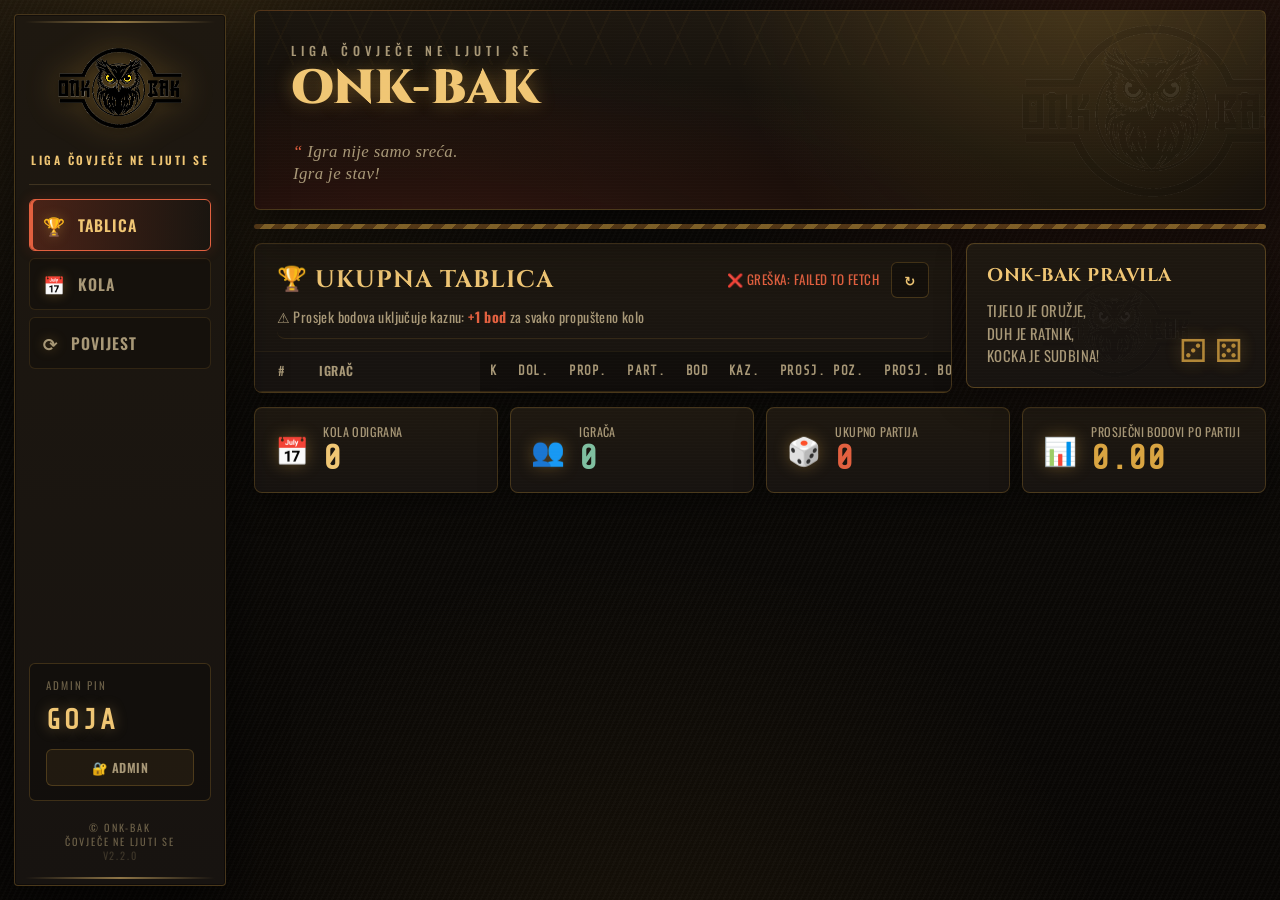
==== app.html @ 93df5e04 "Add files via upload" ====
<!DOCTYPE html>
<html lang="hr" data-theme="dark">
<head>
  <meta charset="UTF-8" />
  <meta name="viewport" content="width=device-width, initial-scale=1.0" />
  <meta http-equiv="Cache-Control" content="no-cache, no-store, must-revalidate" />
  <meta http-equiv="Pragma" content="no-cache" />
  <meta http-equiv="Expires" content="0" />
  <title>ONK-BAK · Liga Čovječe ne ljuti se</title>
  <link rel="stylesheet" href="style.css" />
  <link rel="preconnect" href="https://fonts.googleapis.com">
  <link rel="stylesheet" href="https://fonts.googleapis.com/css2?family=Oswald:wght@300;400;600;700&family=Cinzel:wght@600;700;900&family=Share+Tech+Mono&display=swap" />
</head>
<body>
  <div class="ambient-bg"></div>

  <aside class="casino-sidebar">
    <div class="brand-card">
      <img src="logo.png" alt="ONK-BAK" class="brand-logo" />
      <div class="brand-sub">Liga Čovječe ne ljuti se</div>
    </div>

    <nav class="side-nav main-nav">
      <button class="nav-btn active" data-view="tablica"><span>🏆</span> Tablica</button>
      <button class="nav-btn" data-view="kola"><span>📅</span> Kola</button>
      <button class="nav-btn admin-only" data-view="novo-kolo" style="display:none;"><span>➕</span> Novo kolo</button>
      <button class="nav-btn admin-only" data-view="igraci" style="display:none;"><span>👥</span> Igrači</button>
      <button class="nav-btn" data-view="povijest"><span>⟳</span> Povijest</button>
      <button class="nav-btn admin-only" data-view="postavke" style="display:none;"><span>⚙</span> Postavke</button>
    </nav>

    <div class="pin-card">
      <div>ADMIN PIN</div>
      <strong>GOJA</strong>
      <button class="admin-lock" id="adminBtn">🔒</button>
    </div>

    <div class="sidebar-footer">© ONK-BAK<br>ČOVJEČE NE LJUTI SE<br><span id="appVersion" style="opacity:.45;font-size:.65rem;"></span></div>
  </aside>

  <main class="app-shell">
    <section class="hero-banner">
      <div class="hero-shade"></div>
      <div class="hero-title">
        <span>Liga Čovječe ne ljuti se</span>
        <strong>ONK-BAK</strong>
      </div>
      <div class="hero-quote">Igra nije samo sreća.<br>Igra je stav!</div>
    </section>
    <div class="rope-divider"></div>

    <section class="view active" id="view-tablica">
      <div class="dashboard-grid">
        <div class="leader-panel">
          <div class="view-header">
            <h2>🏆 UKUPNA TABLICA</h2>
            <div class="sync-bar">
              <span id="syncStatus">⏳ Učitavanje...</span>
              <button class="btn btn-sm btn-ghost" id="refreshBtn">↻</button>
            </div>
            <div class="league-name-wrap"><span id="leagueName" class="league-name-display"></span></div>
          </div>
          <div class="penalty-info card">
            <span>⚠ Prosjek bodova uključuje kaznu: <strong>+1 bod</strong> za svako propušteno kolo</span>
          </div>
          <div class="table-wrap">
            <div class="scroll-container">
              <table class="liga-table" id="ligaTable">
                <thead>
                  <tr>
                    <th class="col-rank sticky-col">#</th>
                    <th class="col-name sticky-col2">Igrač</th>
                    <th class="col-num" title="Ukupno kola">K</th>
                    <th class="col-num" title="Dolasci">Dol.</th>
                    <th class="col-num" title="Propuštena">Prop.</th>
                    <th class="col-num" title="Partije">Part.</th>
                    <th class="col-num" title="Bodovi">Bod</th>
                    <th class="col-num" title="Kazna">Kaz.</th>
                    <th class="col-rez" title="Prosjek po poziciji: (K1+K2+...)/Dolasci, uključuje kaznu +1 po propuštenom kolu">PROSJ. POZ.</th>
                    <th class="col-rez" title="Prosjek bodova (uključuje kaznu)">PROSJ. BOD</th>
                    <th class="col-num">🥇</th>
                    <th class="col-num">🥈</th>
                    <th class="col-num">🥉</th>
                    <th class="col-num">💩</th>
                    <th class="col-num">🪰</th>
                    <th class="col-history history-header" id="historyHeaderRow"></th>
                  </tr>
                </thead>
                <tbody id="ligaTableBody"></tbody>
              </table>
            </div>
          </div>
          <div class="empty-state" id="tablicaEmpty" style="display:none;">
            <div class="pacman-big">🎲 ✦ 🎲</div>
            <p>Nema podataka. Dodaj igrače i unesi prvo kolo!</p>
            <button class="btn btn-primary" onclick="showView('igraci')">👥 Dodaj igrače</button>
          </div>
        </div>

        <aside class="right-rail">
          <div id="drekStreakWrap" style="display:none;"></div>
          <div class="rules-card">
            <h3>ONK-BAK PRAVILA</h3>
            <p>Tijelo je oružje,<br>duh je ratnik,<br>kocka je sudbina!</p>
            <div class="dice-glow">⚂ ⚄</div>
          </div>
        </aside>
      </div>

      <div class="stats-row">
        <div class="stat-card"><span>📅</span><small>Kola odigrana</small><strong id="statRounds">0</strong></div>
        <div class="stat-card"><span>👥</span><small>Igrača</small><strong id="statPlayers">0</strong></div>
        <div class="stat-card"><span>🎲</span><small>Ukupno partija</small><strong id="statGames">0</strong></div>
        <div class="stat-card"><span>📊</span><small>Prosječni bodovi po partiji</small><strong id="statAvg">0.00</strong></div>
      </div>
    </section>

    <section class="view" id="view-kola">
      <div class="view-header"><h2>📅 TABLICA PO KOLIMA</h2></div>
      <div id="kolaTablesWrap"></div>
      <div class="empty-state" id="kolaEmpty" style="display:none;"><div class="pacman-big">🎲 ✦ 🎲</div><p>Nema odigranih kola.</p></div>
    </section>

    <section class="view" id="view-novo-kolo">
      <div class="view-header"><h2 id="novoKoloTitle">➕ NOVO KOLO</h2></div>
      <div class="round-form-wrap" id="roundFormWrap">
        <div class="round-meta">
          <div class="form-group"><label>Datum kola</label><input type="date" id="newRoundDate" class="form-input" /></div>
          <div class="form-group"><label>Naziv kola</label><input type="text" id="newRoundName" class="form-input" placeholder="npr. Kolo 5" /></div>
        </div>
        <div id="partijeForms"></div>
        <div class="form-actions"><button class="btn btn-primary" id="saveRoundBtn">💾 Spremi kolo</button><button class="btn btn-ghost" onclick="cancelRoundEdit()">Odustani</button></div>
      </div>
      <div class="empty-state" id="noPlayersMsg" style="display:none;"><div class="pacman-big">🎲 ✦ 🎲</div><p>Nema dovoljno igrača. Treba minimalno 4.</p><button class="btn btn-primary" onclick="showView('igraci')">👥 Dodaj igrače</button></div>
    </section>

    <section class="view" id="view-povijest">
      <div class="view-header"><h2>⟳ POVIJEST KOLA</h2></div>
      <div id="povijestList"></div>
      <div class="empty-state" id="povijestEmpty" style="display:none;"><div class="pacman-big">🎲 ✦ 🎲</div><p>Nema odigranih kola.</p></div>
    </section>

    <section class="view" id="view-igraci">
      <div class="view-header"><h2>👥 IGRAČI</h2></div>
      <div class="players-layout">
        <div class="add-player-card card"><h3>➕ Dodaj igrača</h3><div class="form-group"><label>Ime igrača</label><input type="text" id="newPlayerName" class="form-input" placeholder="npr. Luka" maxlength="40" /></div><button class="btn btn-primary" id="addPlayerBtn">➕ Dodaj</button><p class="hint">Minimalno 4 igrača. Par/trio se bira pri unosu kola.</p></div>
        <div class="players-list-card card"><h3>👥 Igrači u ligi</h3><div id="playersList"></div></div>
      </div>
    </section>

    <section class="view" id="view-postavke">
      <div class="view-header"><h2>⚙ POSTAVKE</h2></div>
      <div class="settings-grid">
        <div class="card"><h3>🏆 Naziv lige</h3><div class="form-group"><input type="text" id="leagueNameInput" class="form-input" placeholder="Naziv vaše lige..." /></div><button class="btn btn-primary" id="saveLeagueNameBtn">Spremi naziv</button></div>
        <div class="card"><h3>💾 Export / Import</h3><div class="btn-group"><button class="btn btn-secondary" id="exportBtn">📤 Export JSON</button><label class="btn btn-secondary" style="cursor:pointer;">📥 Import JSON<input type="file" id="importFile" accept=".json" style="display:none;" /></label></div></div>
        <div class="card danger-card"><h3>⚠ Reset lige</h3><p>Briše SVE podatke. Nepovratno!</p><button class="btn btn-danger" id="resetBtn">🗑 Reset lige</button></div>
      </div>
    </section>
  </main>

  <div class="modal-overlay" id="playerModal"><div class="modal-box"><button class="modal-close" id="modalClose">✕</button><div id="playerModalContent"></div></div></div>
  <div class="modal-overlay" id="adminModal"><div class="modal-box admin-modal-box"><button class="modal-close" id="adminModalClose">✕</button><div class="modal-icon">🔐</div><h3>ADMIN PRIJAVA</h3><input type="password" id="adminPinInput" class="form-input" placeholder="Unesite PIN..." maxlength="20" /><button class="btn btn-primary" id="adminPinSubmit">Prijava</button><p id="adminPinError" style="display:none;">⚠ Pogrešan PIN!</p></div></div>
  <div class="toast" id="toast"></div>
  <script src="app.js?v=casino-v2-2-0"></script>
</body>
</html>
---- style.css ----
/* ===================================================================
   ONK-BAK — LIGA ČOVJEČE NE LJUTI SE
   Noćna hramska arena. Ugravirana sova kao čuvar/sudac lige.
   Paleta: garavo kamenje, safran zlato, žar (ember), kost.
   =================================================================== */

:root{
  /* --- osnovna paleta (imena po sadržaju) --- */
  --obsidian:#0b0906;         /* pozadina */
  --stone:#171310;            /* paneli */
  --stone-2:#1e1810;          /* paneli, svjetliji sloj */
  --stone-3:#221b12;
  --saffron:#d9a441;          /* primarno zlato */
  --saffron-2:#f0c674;        /* svijetlo zlato / naglasci */
  --saffron-3:#8a5a22;        /* tamni bronca rub */
  --ember:#c1432a;            /* žar crvena — opasnost/gubitak/aktivno */
  --ember-2:#e2603f;          /* svijetli žar */
  --jade:#5c9c7c;             /* prigušeno zelena — pozitivno/sinkronizacija */
  --jade-2:#7fbfa0;
  --bone:#efe6d3;             /* glavni tekst */
  --bone-dim:#a89877;         /* sekundarni tekst */
  --bone-faint:#6b5f47;       /* prigušeni tekst */

  /* --- alias sustav (zadržani nazivi radi kompatibilnosti) --- */
  --gold:var(--saffron); --gold2:var(--saffron-2); --gold3:var(--saffron-3);
  --purple:var(--ember); --purple2:var(--ember-2);
  --red:var(--ember-2); --green:var(--jade); --blue:var(--jade-2);
  --bg:var(--obsidian); --panel:rgba(23,19,16,.86); --panel2:rgba(30,24,16,.72);
  --line:rgba(217,164,65,.24); --line2:rgba(193,67,42,.4);
  --text:var(--bone); --muted:var(--bone-dim); --dim:var(--bone-faint);
  --font-display:'Oswald',system-ui,sans-serif;
  --font-title:'Cinzel',serif;
  --font-mono:'Share Tech Mono',monospace;
  --manga-font:var(--font-display); --mono-font:var(--font-mono); --body-font:system-ui,sans-serif;
  --ghost-red:var(--ember-2); --neon-blue:var(--jade-2); --fire-red:var(--ember-2); --casino-green:var(--jade);
  --pac-yellow:var(--saffron-2); --color-green:var(--jade);
  --border:var(--line); --border-bright:var(--gold);
  --text-primary:var(--text); --text-secondary:var(--muted); --text-dim:var(--dim);
  --rank-1:#f0c674; --rank-2:#cdc4ac; --rank-3:#c1743a;

  --radius:14px; --radius-sm:10px;
  --shadow:0 20px 54px rgba(0,0,0,.6);
  --glow-gold:0 0 22px rgba(217,164,65,.35);
  --glow-purple:0 0 20px rgba(193,67,42,.4);
  --transition:.18s ease;
}

*{box-sizing:border-box;margin:0;padding:0}
html{scroll-behavior:smooth}
body{
  min-height:100vh;background:var(--bg);color:var(--text);
  font-family:var(--font-display);letter-spacing:.4px;overflow-x:hidden;line-height:1.35;
}

/* ---------- ambijent: rezan kamen umjesto foto pozadine ---------- */
.ambient-bg{
  position:fixed;inset:0;z-index:-3;background:var(--obsidian);
}
.ambient-bg:after{
  content:"";position:absolute;inset:0;
  background:
    radial-gradient(circle at 14% -6%, rgba(217,164,65,.16), transparent 32%),
    radial-gradient(circle at 88% 8%, rgba(193,67,42,.13), transparent 30%),
    radial-gradient(circle at 50% 115%, rgba(217,164,65,.08), transparent 40%),
    repeating-linear-gradient(115deg, rgba(255,255,255,.014) 0 2px, transparent 2px 5px),
    linear-gradient(180deg,#0d0a07 0%,#0b0906 45%,#080604 100%);
}
body:before{
  content:"";position:fixed;inset:0;pointer-events:none;z-index:10;
  background:linear-gradient(rgba(255,255,255,.02) 1px,transparent 1px);
  background-size:100% 3px;mix-blend-mode:screen;opacity:.3;
}

/* ---------- sidebar: hramski stup ---------- */
.casino-sidebar{
  position:fixed;left:14px;top:14px;bottom:14px;width:212px;z-index:20;
  display:flex;flex-direction:column;gap:14px;padding:16px 14px;
  border:1px solid var(--line);border-radius:4px;
  background:linear-gradient(180deg,var(--stone-2),var(--stone));
  box-shadow:var(--shadow), inset 0 0 0 1px rgba(0,0,0,.4);
}
.casino-sidebar:before,.casino-sidebar:after{
  content:"";position:absolute;left:10px;right:10px;height:2px;
  background:linear-gradient(90deg,transparent,var(--saffron-2),transparent);
  opacity:.55;
}
.casino-sidebar:before{top:6px}
.casino-sidebar:after{bottom:6px}

.brand-card{text-align:center;padding:6px 0 16px;border-bottom:1px solid rgba(240,198,116,.16);position:relative}
.brand-logo{
  width:130px;max-width:100%;
  filter:drop-shadow(0 0 16px rgba(217,164,65,.45)) drop-shadow(0 2px 3px rgba(0,0,0,.6));
  animation:owl-watch 5s ease-in-out infinite;
}
@keyframes owl-watch{
  0%,100%{filter:drop-shadow(0 0 16px rgba(217,164,65,.45)) drop-shadow(0 2px 3px rgba(0,0,0,.6))}
  50%{filter:drop-shadow(0 0 24px rgba(240,198,116,.7)) drop-shadow(0 2px 3px rgba(0,0,0,.6))}
}
.brand-sub{margin-top:9px;color:var(--saffron-2);font-size:.72rem;letter-spacing:2.5px;text-transform:uppercase;font-weight:600}

.side-nav{display:flex;flex-direction:column;gap:7px;flex:1}
.nav-btn{
  width:100%;display:flex;align-items:center;gap:12px;padding:12px 13px;
  background:rgba(0,0,0,.22);border:1px solid rgba(217,164,65,.14);border-radius:6px;
  color:var(--bone-dim);font-family:var(--font-display);font-size:.98rem;font-weight:600;
  text-transform:uppercase;letter-spacing:1px;cursor:pointer;transition:var(--transition);text-align:left;
}
.nav-btn span{font-size:1.1rem;filter:drop-shadow(0 0 6px rgba(217,164,65,.35))}
.nav-btn:hover{border-color:var(--saffron);color:var(--saffron-2);transform:translateX(2px)}
.nav-btn.active{
  background:linear-gradient(90deg,rgba(193,67,42,.28),rgba(23,19,16,.4));
  border-color:var(--ember-2);color:var(--saffron-2);
  box-shadow:inset 3px 0 0 var(--ember-2), 0 0 14px rgba(193,67,42,.2);
}

.pin-card{
  border:1px solid rgba(217,164,65,.22);border-radius:6px;
  background:rgba(0,0,0,.25);padding:14px 16px;color:var(--saffron-2);
  display:flex;flex-direction:column;gap:10px;
}
.pin-card div{font-size:.68rem;text-transform:uppercase;letter-spacing:2px;color:var(--bone-faint)}
.pin-card strong{
  display:block;font-family:var(--font-mono);font-size:1.7rem;letter-spacing:3px;
  color:var(--saffron-2);text-shadow:0 0 14px rgba(240,198,116,.35);
}
.admin-lock{
  width:100%;background:rgba(217,164,65,.08);border:1px solid rgba(217,164,65,.22);border-radius:6px;
  color:var(--bone-dim);font-family:var(--font-display);font-size:.78rem;font-weight:600;
  letter-spacing:.5px;text-transform:uppercase;padding:8px 10px;cursor:pointer;transition:var(--transition);
}
.admin-lock:hover{color:var(--saffron-2);border-color:var(--saffron)}
.sidebar-footer{text-align:center;color:var(--bone-faint);font-size:.64rem;text-transform:uppercase;letter-spacing:1.8px;padding:6px}

/* ---------- glavni prostor ---------- */
.app-shell{margin-left:240px;padding:10px 14px 26px;max-width:1600px}

/* ---------- hero: hramska kapija, čisto CSS, bez fotografija ---------- */
.hero-banner{
  position:relative;height:200px;border:1px solid var(--line);border-radius:6px;overflow:hidden;
  background:
    radial-gradient(circle at 82% -20%, rgba(217,164,65,.22), transparent 42%),
    radial-gradient(ellipse at 15% 120%, rgba(193,67,42,.22), transparent 55%),
    linear-gradient(180deg, var(--stone-2), #0e0b08 85%);
  box-shadow:var(--shadow);margin-bottom:14px;
}
.hero-banner:before{
  /* silueta hramskog krova gore */
  content:"";position:absolute;top:-2px;left:0;right:0;height:56px;
  background:
    repeating-linear-gradient(115deg, transparent 0 34px, rgba(217,164,65,.05) 34px 36px),
    repeating-linear-gradient(65deg, transparent 0 34px, rgba(217,164,65,.05) 34px 36px);
  opacity:.7;
}
.hero-banner:after{
  /* utisnuta sova kao vodeni žig */
  content:"";position:absolute;right:-30px;top:50%;transform:translateY(-50%);
  width:280px;height:280px;
  background:url('logo.png') center/contain no-repeat;
  opacity:.07;filter:grayscale(1) brightness(3);
  pointer-events:none;
}
.hero-shade{position:absolute;inset:0;background:linear-gradient(90deg,rgba(0,0,0,.1),transparent 55%)}
.hero-title{position:absolute;left:36px;top:32px;text-align:left;text-transform:uppercase}
.hero-title span{display:block;color:var(--bone-dim);letter-spacing:5px;font-size:.78rem;font-weight:500}
.hero-title strong{
  display:block;font-family:var(--font-title);font-weight:900;font-size:3rem;line-height:1.05;margin-top:4px;
  color:var(--saffron-2);text-shadow:0 0 18px rgba(217,164,65,.4);
}
.hero-quote{
  position:absolute;left:38px;bottom:24px;color:var(--bone-dim);font-size:1.05rem;font-style:italic;
  line-height:1.3;text-align:left;font-family:Georgia,serif;max-width:340px;
}
.hero-quote:before{content:"“ ";color:var(--ember-2)}

/* ---------- rope-braid razdjelnik (potpisni element) ---------- */
.rope-divider{
  height:5px;margin:0 0 14px;border-radius:3px;
  background:repeating-linear-gradient(-45deg,var(--saffron) 0 8px, var(--saffron-3) 8px 16px);
  opacity:.55;
}

.view{display:none}
.view.active{display:block}
.dashboard-grid{display:grid;grid-template-columns:minmax(0,1fr) 300px;gap:14px}

.leader-panel,.right-rail>*,.card,.stat-card,.kolo-card,.partija-card{
  background:linear-gradient(180deg,var(--stone-2),var(--stone));
  border:1px solid var(--line);border-radius:8px;
  box-shadow:0 12px 30px rgba(0,0,0,.4), inset 0 1px 0 rgba(255,255,255,.02);
}
.leader-panel{overflow:hidden}

.view-header{display:flex;align-items:center;gap:14px;flex-wrap:wrap;padding:18px 22px 9px}
.view-header h2{
  font-family:var(--font-title);font-size:1.5rem;font-weight:700;color:var(--saffron-2);
  text-transform:uppercase;letter-spacing:1px;
}
.sync-bar{margin-left:auto;display:flex;align-items:center;gap:12px;color:var(--jade);font-size:.82rem;text-transform:uppercase;letter-spacing:.5px}
.league-name-wrap{display:none}
.penalty-info{
  margin:0 22px 12px!important;padding:0 0 12px!important;background:transparent!important;border:0!important;
  border-bottom:1px solid rgba(217,164,65,.14)!important;box-shadow:none!important;color:var(--bone-dim);font-size:.88rem;
}
.penalty-info strong{color:var(--ember-2)}

.table-wrap{border:0;border-radius:0;overflow:hidden;background:transparent;box-shadow:none}
.scroll-container{overflow-x:auto;-webkit-overflow-scrolling:touch}
.liga-table{width:100%;border-collapse:separate;border-spacing:0;font-size:.92rem;min-width:920px}
.liga-table thead{background:rgba(0,0,0,.3)}
.liga-table th{
  padding:11px 10px;text-align:center;color:var(--bone-dim);font-size:.78rem;text-transform:uppercase;
  border-bottom:1px solid rgba(217,164,65,.16);border-top:1px solid rgba(217,164,65,.08);
  white-space:nowrap;font-weight:600;letter-spacing:.6px;
}
.liga-table th.col-name,.liga-table td.col-name{text-align:left}
.liga-table td{
  padding:10px;text-align:center;border-bottom:1px solid rgba(217,164,65,.09);
  border-right:1px solid rgba(217,164,65,.06);vertical-align:middle;white-space:nowrap;color:var(--bone);
}
.liga-table tbody tr{transition:var(--transition)}
.liga-table tbody tr:nth-child(even){background:rgba(255,255,255,.012)}
.liga-table tbody tr:hover{background:rgba(217,164,65,.08)}
.liga-table tbody tr:last-child{background:linear-gradient(90deg,rgba(193,67,42,.16),rgba(193,67,42,.05))}

.sticky-col{position:sticky;left:0;background:var(--stone);z-index:5}
.sticky-col2{position:sticky;left:54px;background:var(--stone);z-index:5;min-width:170px}
.liga-table tbody tr:hover .sticky-col,.liga-table tbody tr:hover .sticky-col2{background:#1d1710}
.liga-table tbody tr:last-child .sticky-col,.liga-table tbody tr:last-child .sticky-col2{background:#241511}

.col-rank{width:54px;min-width:54px}
.col-name{min-width:170px}
.col-rez{font-family:var(--font-mono);font-weight:700;font-size:1.2rem}
.col-num{font-family:var(--font-mono)}

/* rang medalje — urezani kovani novčić umjesto sjajnog gradijenta */
.rank-badge{
  display:inline-flex;align-items:center;justify-content:center;width:30px;height:30px;border-radius:50%;
  font-family:var(--font-title);font-weight:700;font-size:.92rem;
}
.rank-1{background:radial-gradient(circle at 35% 30%,#ffe8ad,var(--rank-1) 60%,#a97a22 100%);color:#26190a;box-shadow:0 0 10px rgba(240,198,116,.5),inset 0 0 0 1px rgba(0,0,0,.25)}
.rank-2{background:radial-gradient(circle at 35% 30%,#fff,var(--rank-2) 60%,#8d8674 100%);color:#26190a;box-shadow:0 0 8px rgba(205,196,172,.4),inset 0 0 0 1px rgba(0,0,0,.25)}
.rank-3{background:radial-gradient(circle at 35% 30%,#e6a06a,var(--rank-3) 60%,#6f3c17 100%);color:#26190a;box-shadow:0 0 8px rgba(193,116,58,.4),inset 0 0 0 1px rgba(0,0,0,.25)}
.rank-other{background:transparent;color:var(--bone-dim);border:0;box-shadow:none;font-family:var(--font-mono);font-weight:400}

.player-name-cell{display:flex;align-items:center;gap:9px;color:var(--saffron-2);font-weight:600;text-transform:uppercase;letter-spacing:.3px}
.player-name-cell:before{
  content:"";width:8px;height:8px;border-radius:50%;flex:none;
  background:var(--saffron);box-shadow:0 0 8px rgba(217,164,65,.7);
}

.rez-good,.rez-mid{color:var(--saffron-2);text-shadow:none}
.rez-bad{color:var(--ember-2);text-shadow:none}

.hist-cell{min-width:26px;width:26px;font-size:.85rem}
.hist-1{color:var(--rank-1);font-weight:700}
.hist-2{color:var(--rank-2)}
.hist-3{color:var(--rank-3)}
.hist-drek{color:var(--ember-2)}
.hist-empty{color:#4a463c}

/* ---------- desna traka ---------- */
.right-rail{display:flex;flex-direction:column;gap:14px}
.streak-table-wrap{
  overflow:hidden;border:1px solid rgba(193,67,42,.35);border-radius:8px;
  background:var(--stone);box-shadow:0 10px 24px rgba(0,0,0,.35);
}
.streak-header{
  padding:14px 16px;border-bottom:1px solid rgba(193,67,42,.25);display:flex;justify-content:space-between;gap:10px;
  background:linear-gradient(90deg,rgba(193,67,42,.16),transparent);
}
.streak-header span:first-child{
  font-size:1.05rem!important;color:var(--ember-2)!important;font-family:var(--font-title)!important;
  text-transform:uppercase!important;font-weight:700;letter-spacing:.5px;
}
.streak-header span:last-child{display:none}
.right-rail .liga-table{min-width:0;font-size:.85rem}
.right-rail .sticky-col,.right-rail .sticky-col2{position:static;background:transparent;min-width:0}

.rules-card{
  padding:20px;min-height:140px;border-color:rgba(217,164,65,.3)!important;position:relative;overflow:hidden;
}
.rules-card:before{
  content:"";position:absolute;inset:0;
  background:url('logo.png') center 120%/160px no-repeat;opacity:.05;filter:grayscale(1) brightness(3);pointer-events:none;
}
.rules-card h3{
  color:var(--saffron-2);font-family:var(--font-title);font-size:1.15rem;margin-bottom:10px;
  text-transform:uppercase;letter-spacing:.5px;
}
.rules-card p{font-size:.92rem;text-transform:uppercase;line-height:1.55;color:var(--bone-dim);letter-spacing:.4px}
.dice-glow{position:absolute;right:22px;bottom:18px;font-size:2rem;color:var(--saffron);text-shadow:0 0 16px rgba(217,164,65,.5);opacity:.8}

.stats-row{display:grid;grid-template-columns:repeat(4,1fr);gap:12px;margin-top:14px}
.stat-card{padding:16px 20px;display:grid;grid-template-columns:auto 1fr;grid-template-rows:auto auto;gap:2px 14px;align-items:center}
.stat-card span{grid-row:1/3;font-size:1.7rem;filter:drop-shadow(0 0 8px rgba(217,164,65,.35))}
.stat-card small{text-transform:uppercase;color:var(--bone-dim);font-size:.76rem;letter-spacing:.4px}
.stat-card strong{font-family:var(--font-mono);font-size:2.1rem;line-height:1;color:var(--saffron-2)}
.stat-card:nth-child(2) strong{color:var(--jade-2)}
.stat-card:nth-child(3) strong{color:var(--ember-2)}
.stat-card:nth-child(4) strong{color:var(--saffron)}

/* ---------- generičke kartice / forme ---------- */
.card{padding:20px}
.card h3{font-family:var(--font-title);font-size:1.1rem;color:var(--saffron-2);margin-bottom:14px;text-transform:uppercase;letter-spacing:.5px}
.form-group{margin-bottom:14px}
.form-group label{display:block;color:var(--bone-dim);margin-bottom:6px;text-transform:uppercase;font-size:.8rem;letter-spacing:.5px}
.form-input{
  width:100%;background:rgba(0,0,0,.3);border:1px solid rgba(217,164,65,.22);color:var(--text);
  padding:11px 13px;border-radius:6px;font:inherit;
}
.form-input:focus{outline:none;border-color:var(--ember-2);box-shadow:0 0 0 3px rgba(193,67,42,.15)}

.btn{
  display:inline-flex;align-items:center;gap:7px;padding:10px 18px;border-radius:6px;border:0;cursor:pointer;
  text-transform:uppercase;font-weight:700;font-family:var(--font-display);letter-spacing:.7px;text-decoration:none;
  transition:var(--transition);
}
.btn-primary{
  background:linear-gradient(135deg,var(--ember),var(--ember-2));color:#fff2e8;
  box-shadow:0 6px 18px rgba(193,67,42,.35);
}
.btn-primary:hover{transform:translateY(-1px);box-shadow:0 8px 24px rgba(193,67,42,.5)}
.btn-secondary,.btn-ghost{background:rgba(0,0,0,.28);color:var(--saffron-2);border:1px solid rgba(217,164,65,.25)}
.btn-danger{background:linear-gradient(135deg,#7a1f14,#c1432a);color:#fff2e8}
.btn-sm{padding:7px 12px}

.round-form-wrap,.players-layout,.settings-grid{display:grid;gap:16px}
.round-meta{display:grid;grid-template-columns:repeat(2,1fr);gap:16px}
.partija-card{padding:18px;border-left:3px solid var(--ember)}
.partija-header{margin-bottom:12px}
.partija-num{font-family:var(--font-title);font-size:1.05rem;color:var(--saffron-2);font-weight:700}
.partija-grid{display:grid;grid-template-columns:1fr 1fr;gap:10px}
.partija-drek-row{
  grid-column:1/-1;display:grid;grid-template-columns:1fr 1fr;gap:10px;padding:12px;
  background:rgba(193,67,42,.08);border:1px solid rgba(193,67,42,.22);border-radius:6px;
}
.position-block{background:rgba(0,0,0,.22);border:1px solid rgba(217,164,65,.12);border-radius:6px;padding:12px;margin-bottom:10px}
.pos-players select{width:100%;margin-bottom:4px}
.pos-muhe-row{display:flex;align-items:center;gap:8px}

.players-layout{grid-template-columns:340px 1fr}
.player-item{
  display:flex;align-items:center;gap:10px;padding:12px;border:1px solid rgba(217,164,65,.15);
  border-radius:6px;margin-bottom:8px;background:rgba(0,0,0,.16);
}
.player-item-name{flex:1;color:var(--saffron-2);font-weight:600;text-transform:uppercase}
.player-item-stats{color:var(--bone-dim);font-family:var(--font-mono);font-size:.78rem}

.kolo-card{margin-bottom:14px;overflow:hidden}
.kolo-header{
  display:flex;align-items:center;justify-content:space-between;gap:10px;padding:14px 16px;
  border-bottom:1px solid rgba(217,164,65,.16);background:rgba(0,0,0,.2);
}
.kolo-title{font-family:var(--font-title);font-size:1.05rem;color:var(--saffron-2);font-weight:700}
.kolo-date,.hint{color:var(--bone-dim);font-size:.82rem}
.kolo-actions,.btn-group,.form-actions{display:flex;gap:8px;flex-wrap:wrap}
.kolo-body{padding:14px;display:grid;grid-template-columns:repeat(auto-fill,minmax(220px,1fr));gap:12px}
.partija-result{padding:12px;border:1px solid rgba(217,164,65,.14);border-radius:6px;background:rgba(0,0,0,.18)}
.partija-result-title{color:var(--ember-2);font-weight:700;margin-bottom:8px}
.result-row{display:flex;gap:8px;padding:3px 0}
.result-name{flex:1}
.result-muhe{color:var(--bone-dim);font-size:.85rem}
.kolo-tablica-wrap{margin-bottom:18px;border:1px solid var(--line);border-radius:8px;overflow:hidden;background:var(--panel)}
.kolo-tablica-header{padding:14px 16px;border-bottom:1px solid var(--line);display:flex;justify-content:space-between;align-items:center}

/* ---------- modali ---------- */
.modal-overlay{display:none;position:fixed;inset:0;background:rgba(4,3,2,.86);z-index:200;align-items:center;justify-content:center;padding:16px;backdrop-filter:blur(4px)}
.modal-overlay.open{display:flex}
.modal-box{
  position:relative;width:100%;max-width:520px;max-height:90vh;overflow:auto;
  background:linear-gradient(180deg,var(--stone-2),var(--stone));border:1px solid var(--line2);
  border-radius:10px;padding:26px;box-shadow:0 30px 70px rgba(0,0,0,.6);
}
.modal-wide{max-width:760px}
.modal-close{position:absolute;top:12px;right:12px;width:30px;height:30px;border-radius:50%;border:1px solid rgba(255,255,255,.14);background:transparent;color:var(--text);cursor:pointer}
.admin-modal-box{text-align:center;max-width:340px}
.admin-modal-box h3{font-family:var(--font-title);color:var(--saffron-2);font-size:1.3rem;margin-bottom:14px;letter-spacing:.5px}
.admin-modal-box input{text-align:center;font-family:var(--font-mono);font-size:1.15rem;letter-spacing:6px;margin-bottom:12px}
.admin-modal-box .btn{width:100%;justify-content:center}
.admin-modal-box p{color:var(--ember-2);margin-top:10px}
.modal-icon{font-size:2.1rem;margin-bottom:8px}
.player-modal-header{display:flex;gap:12px;align-items:center;padding-bottom:14px;margin-bottom:14px;border-bottom:1px solid var(--line)}
.player-modal-name{font-family:var(--font-title);font-size:1.35rem;color:var(--saffron-2);font-weight:700}
.stat-grid{display:grid;grid-template-columns:repeat(2,1fr);gap:10px}
.stat-item{background:rgba(0,0,0,.22);border:1px solid rgba(217,164,65,.14);border-radius:8px;padding:12px;text-align:center}
.stat-val{display:block;font-family:var(--font-mono);font-size:1.35rem;color:var(--ember-2);font-weight:700}
.stat-label{color:var(--bone-dim);font-size:.76rem}
.rez-big{font-family:var(--font-title);font-size:2.4rem;color:var(--saffron-2);display:block;text-align:center}

.empty-state{text-align:center;padding:48px 20px;color:var(--bone-dim)}
.pacman-big{font-size:1.8rem;color:var(--saffron-2);margin-bottom:10px;opacity:.8}

.toast{
  position:fixed;right:20px;bottom:20px;background:linear-gradient(135deg,var(--ember),var(--ember-2));
  color:#fff2e8;padding:12px 18px;border-radius:8px;font-weight:700;z-index:300;
  transform:translateY(80px);opacity:0;transition:.25s;box-shadow:0 10px 26px rgba(193,67,42,.45);
}
.toast.show{transform:translateY(0);opacity:1}
.toast.error{background:linear-gradient(135deg,#5c1a10,#c1432a)}

::-webkit-scrollbar{width:8px;height:8px}
::-webkit-scrollbar-track{background:#0b0906}
::-webkit-scrollbar-thumb{background:var(--saffron-3);border-radius:6px}
::-webkit-scrollbar-thumb:hover{background:var(--saffron)}

/* ===================== RESPONSIVE ===================== */
@media(max-width:1200px){
  .dashboard-grid{grid-template-columns:1fr}
  .right-rail{grid-template-columns:1fr 1fr;display:grid}
  .hero-quote{display:none}
  .stats-row{grid-template-columns:repeat(2,1fr)}
}
@media(max-width:900px){
  .casino-sidebar{position:relative;left:auto;top:auto;bottom:auto;width:auto;margin:10px 10px 0;flex-direction:column}
  .side-nav{display:grid;grid-template-columns:repeat(2,1fr)}
  .app-shell{margin-left:0;padding:10px}
  .hero-banner{height:170px}
  .hero-title{left:20px;top:22px}
  .hero-title strong{font-size:2.1rem}
  .hero-banner:after{width:180px;height:180px}
  .players-layout,.round-meta,.partija-grid,.partija-drek-row{grid-template-columns:1fr}
  .right-rail{display:flex}
  .stats-row{grid-template-columns:1fr 1fr}
}
@media(max-width:560px){
  .side-nav{grid-template-columns:1fr}
  .hero-banner{height:160px}
  .hero-quote{display:none}
  .hero-title span{font-size:.66rem}
  .hero-title strong{font-size:1.7rem}
  .view-header h2{font-size:1.2rem}
  .stats-row{grid-template-columns:1fr}
  .casino-sidebar{padding:10px}
  .brand-logo{width:104px}
}
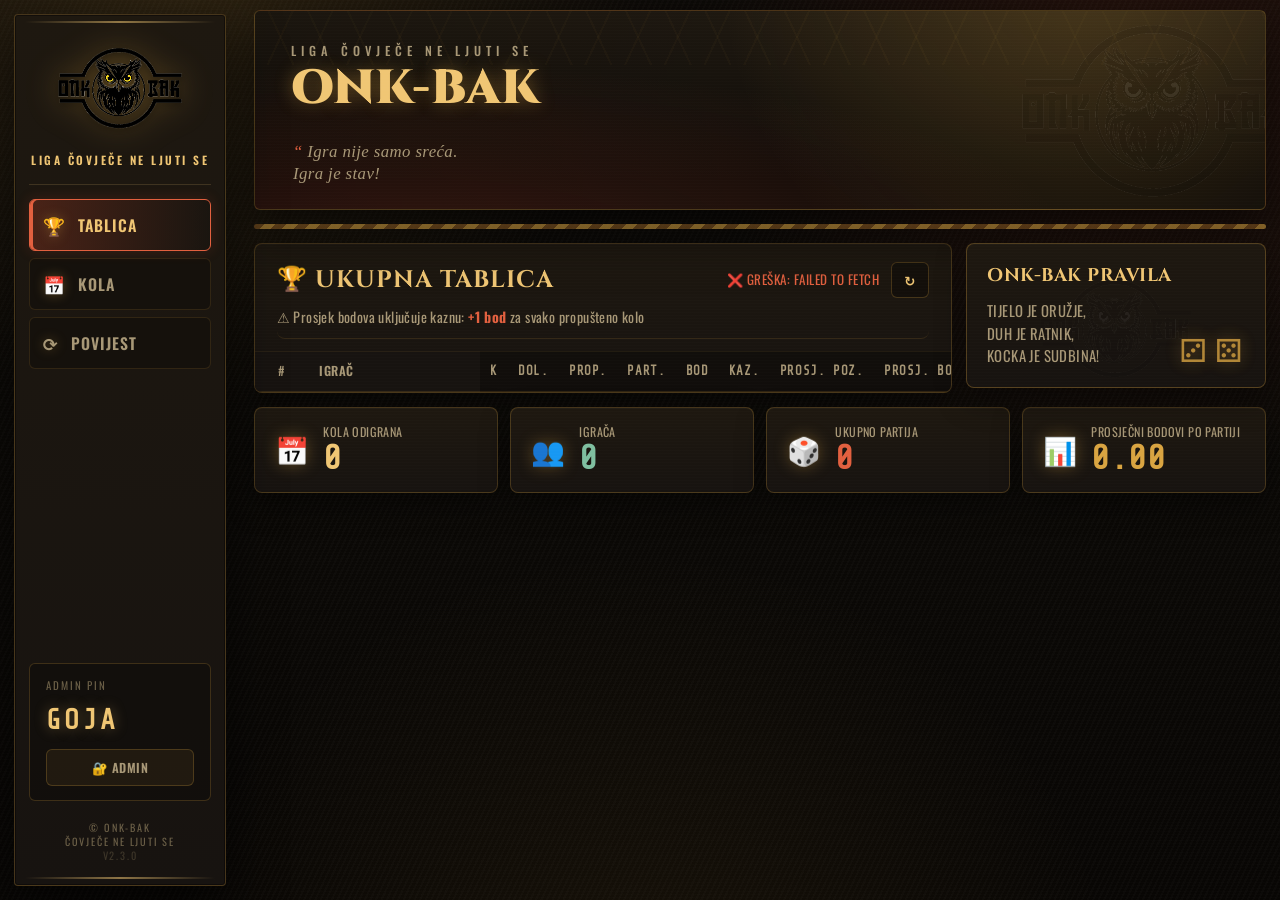
==== commit 78ca4ac1: "Add files via upload" ====
--- a/app.html
+++ b/app.html
@@ -161,6 +161,6 @@
   <div class="modal-overlay" id="playerModal"><div class="modal-box"><button class="modal-close" id="modalClose">✕</button><div id="playerModalContent"></div></div></div>
   <div class="modal-overlay" id="adminModal"><div class="modal-box admin-modal-box"><button class="modal-close" id="adminModalClose">✕</button><div class="modal-icon">🔐</div><h3>ADMIN PRIJAVA</h3><input type="password" id="adminPinInput" class="form-input" placeholder="Unesite PIN..." maxlength="20" /><button class="btn btn-primary" id="adminPinSubmit">Prijava</button><p id="adminPinError" style="display:none;">⚠ Pogrešan PIN!</p></div></div>
   <div class="toast" id="toast"></div>
-  <script src="app.js?v=casino-v2-2-0"></script>
+  <script src="app.js?v=casino-v2-3-0"></script>
 </body>
 </html>
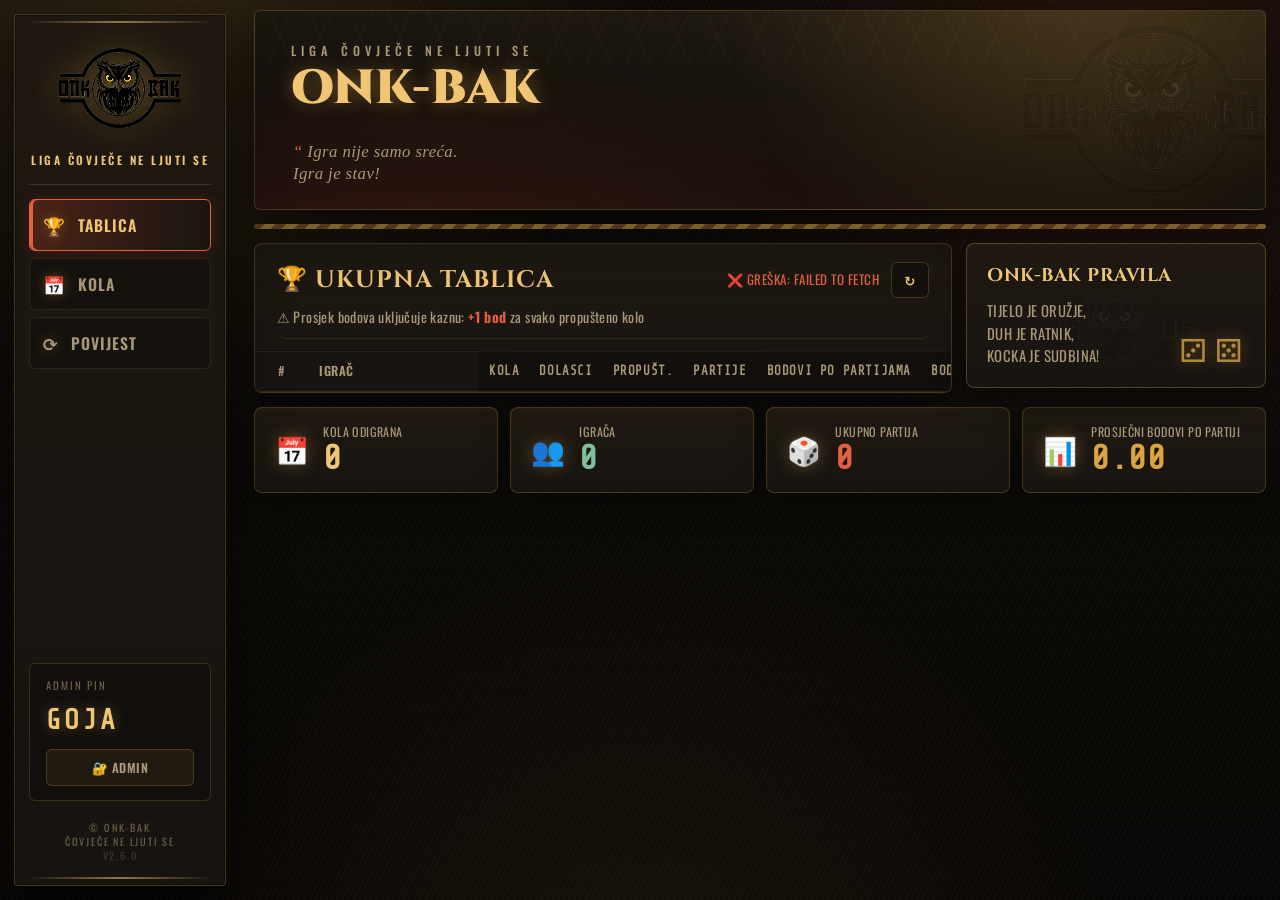
==== commit f1b0024a: "Add files via upload" ====
--- a/app.html
+++ b/app.html
@@ -70,14 +70,15 @@
                   <tr>
                     <th class="col-rank sticky-col">#</th>
                     <th class="col-name sticky-col2">Igrač</th>
-                    <th class="col-num" title="Ukupno kola">K</th>
-                    <th class="col-num" title="Dolasci">Dol.</th>
-                    <th class="col-num" title="Propuštena">Prop.</th>
-                    <th class="col-num" title="Partije">Part.</th>
-                    <th class="col-num" title="Bodovi">Bod</th>
-                    <th class="col-num" title="Kazna">Kaz.</th>
-                    <th class="col-rez" title="Prosjek po poziciji: (K1+K2+...)/Dolasci, uključuje kaznu +1 po propuštenom kolu">PROSJ. POZ.</th>
-                    <th class="col-rez" title="Prosjek bodova (uključuje kaznu)">PROSJ. BOD</th>
+                    <th class="col-num" title="Ukupno odigranih kola u ligi">Kola</th>
+                    <th class="col-num" title="Dolasci: u koliko je kola igrač sudjelovao">Dolasci</th>
+                    <th class="col-num" title="Propuštena kola">Propušt.</th>
+                    <th class="col-num" title="Broj odigranih partija">Partije</th>
+                    <th class="col-num" title="Zbroj bodova po partijama (1/2/3, drek = 4)">Bodovi po partijama</th>
+                    <th class="col-num" title="Zbroj bodova po mjestima u kolima (K1+K2+K3+...) + kazna">Bodovi po mjestima</th>
+                    <th class="col-num" title="Kazna: +1 za svako propušteno kolo">Kazna</th>
+                    <th class="col-rez" title="Prosjek poz. = bodovi po mjestima / dolasci (kazna je već uključena)">Prosjek poz.</th>
+                    <th class="col-rez" title="Prosjek bod. = bodovi po partijama / partije + kazna">Prosjek bod.</th>
                     <th class="col-num">🥇</th>
                     <th class="col-num">🥈</th>
                     <th class="col-num">🥉</th>
@@ -161,6 +162,6 @@
   <div class="modal-overlay" id="playerModal"><div class="modal-box"><button class="modal-close" id="modalClose">✕</button><div id="playerModalContent"></div></div></div>
   <div class="modal-overlay" id="adminModal"><div class="modal-box admin-modal-box"><button class="modal-close" id="adminModalClose">✕</button><div class="modal-icon">🔐</div><h3>ADMIN PRIJAVA</h3><input type="password" id="adminPinInput" class="form-input" placeholder="Unesite PIN..." maxlength="20" /><button class="btn btn-primary" id="adminPinSubmit">Prijava</button><p id="adminPinError" style="display:none;">⚠ Pogrešan PIN!</p></div></div>
   <div class="toast" id="toast"></div>
-  <script src="app.js?v=casino-v2-3-0"></script>
+  <script src="app.js?v=casino-v2-6-0"></script>
 </body>
 </html>
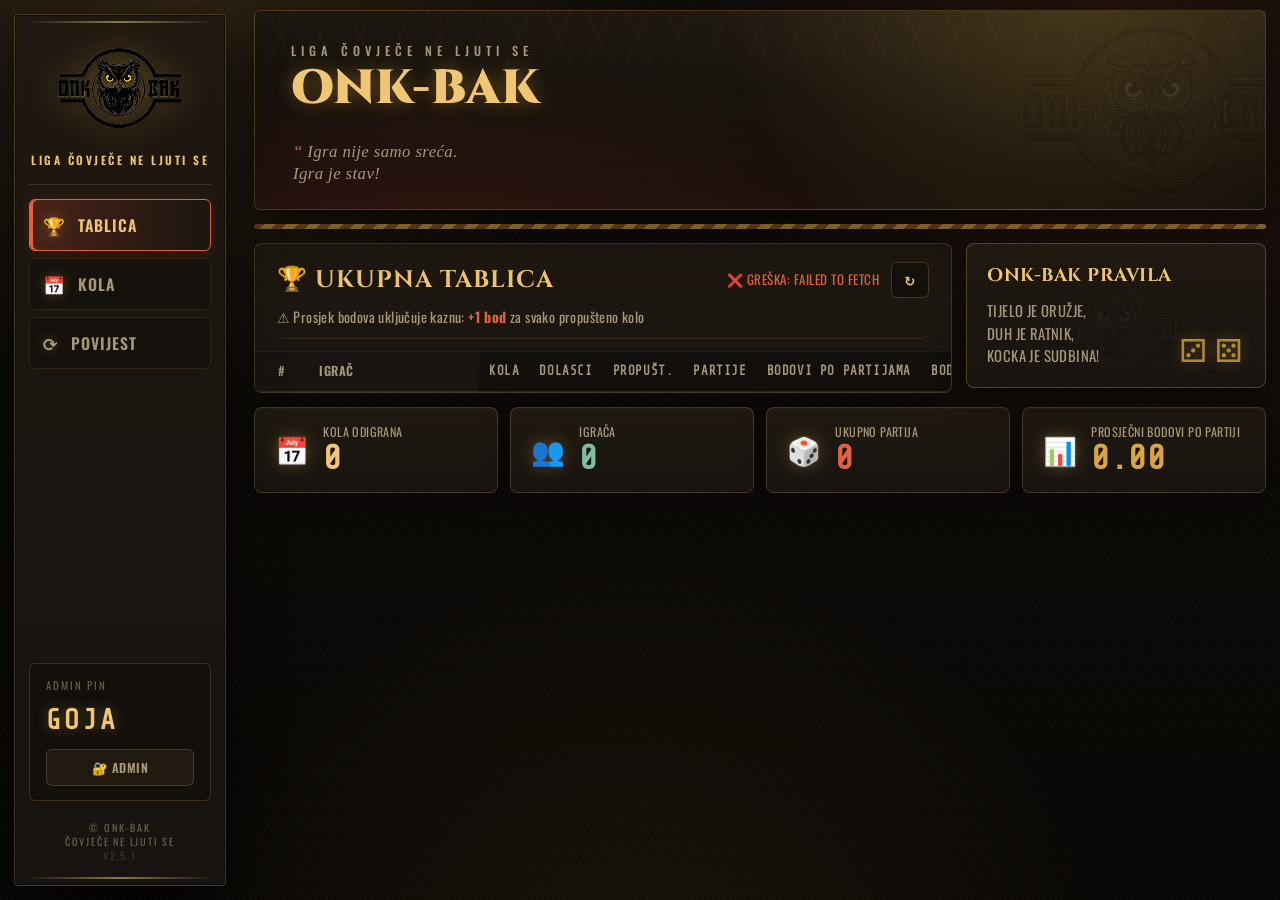
==== commit 7bfd9778: "Add files via upload" ====
--- a/app.html
+++ b/app.html
@@ -75,9 +75,9 @@
                     <th class="col-num" title="Propuštena kola">Propušt.</th>
                     <th class="col-num" title="Broj odigranih partija">Partije</th>
                     <th class="col-num" title="Zbroj bodova po partijama (1/2/3, drek = 4)">Bodovi po partijama</th>
-                    <th class="col-num" title="Zbroj bodova po mjestima u kolima (K1+K2+K3+...) + kazna">Bodovi po mjestima</th>
+                    <th class="col-num" title="Zbroj bodova po mjestima u kolima: K1+K2+K3+...">Bodovi po mjestima</th>
                     <th class="col-num" title="Kazna: +1 za svako propušteno kolo">Kazna</th>
-                    <th class="col-rez" title="Prosjek poz. = bodovi po mjestima / dolasci (kazna je već uključena)">Prosjek poz.</th>
+                    <th class="col-rez" title="Prosjek poz. = (bodovi po mjestima + kazna) / dolasci">Prosjek poz.</th>
                     <th class="col-rez" title="Prosjek bod. = bodovi po partijama / partije + kazna">Prosjek bod.</th>
                     <th class="col-num">🥇</th>
                     <th class="col-num">🥈</th>
@@ -162,6 +162,6 @@
   <div class="modal-overlay" id="playerModal"><div class="modal-box"><button class="modal-close" id="modalClose">✕</button><div id="playerModalContent"></div></div></div>
   <div class="modal-overlay" id="adminModal"><div class="modal-box admin-modal-box"><button class="modal-close" id="adminModalClose">✕</button><div class="modal-icon">🔐</div><h3>ADMIN PRIJAVA</h3><input type="password" id="adminPinInput" class="form-input" placeholder="Unesite PIN..." maxlength="20" /><button class="btn btn-primary" id="adminPinSubmit">Prijava</button><p id="adminPinError" style="display:none;">⚠ Pogrešan PIN!</p></div></div>
   <div class="toast" id="toast"></div>
-  <script src="app.js?v=casino-v2-6-0"></script>
+  <script src="app.js?v=casino-v2-5-1"></script>
 </body>
 </html>
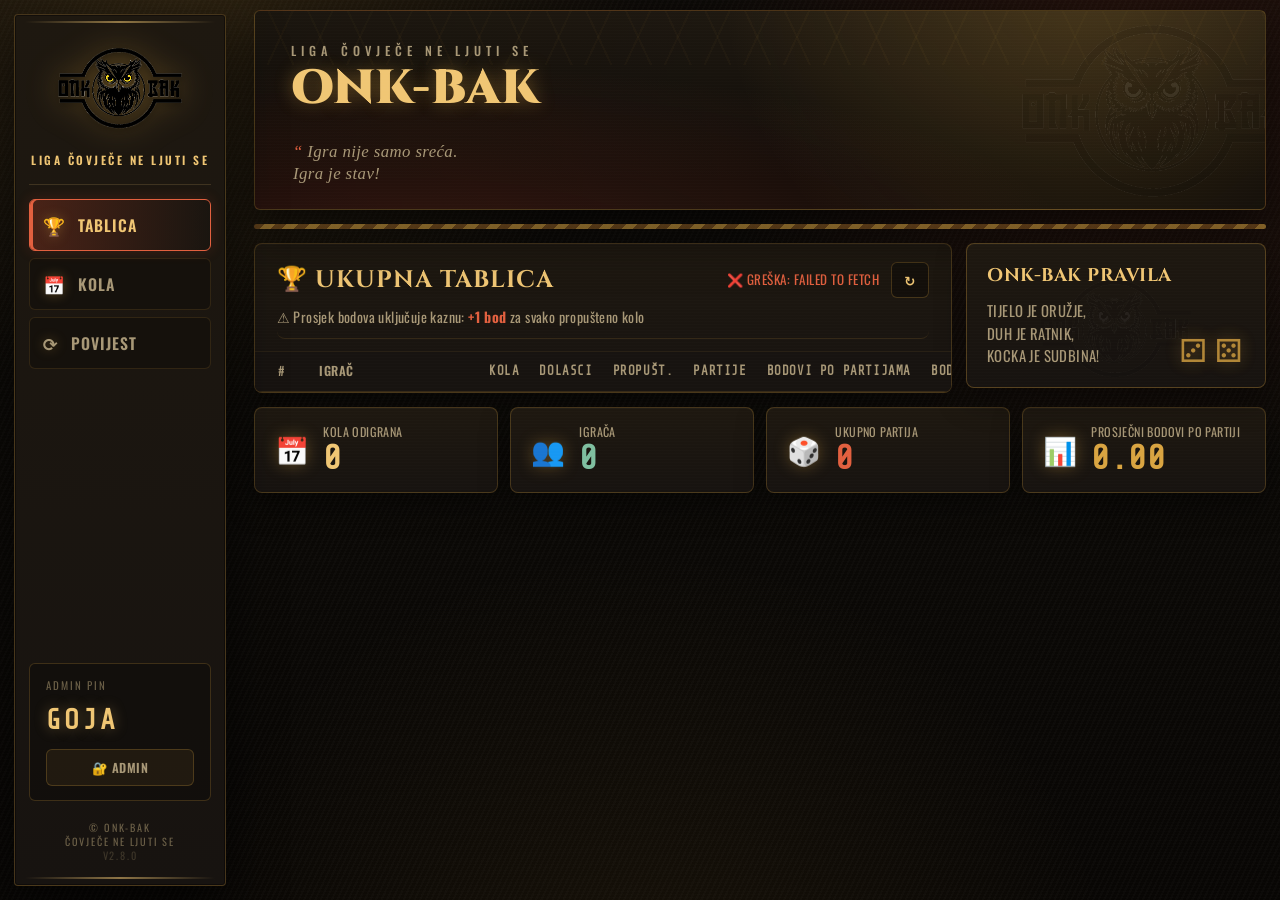
==== commit 3fd0f502: "Add files via upload" ====
--- a/app.html
+++ b/app.html
@@ -7,7 +7,7 @@
   <meta http-equiv="Pragma" content="no-cache" />
   <meta http-equiv="Expires" content="0" />
   <title>ONK-BAK · Liga Čovječe ne ljuti se</title>
-  <link rel="stylesheet" href="style.css" />
+  <link rel="stylesheet" href="style.css?v=2-8-0" />
   <link rel="preconnect" href="https://fonts.googleapis.com">
   <link rel="stylesheet" href="https://fonts.googleapis.com/css2?family=Oswald:wght@300;400;600;700&family=Cinzel:wght@600;700;900&family=Share+Tech+Mono&display=swap" />
 </head>
@@ -75,9 +75,9 @@
                     <th class="col-num" title="Propuštena kola">Propušt.</th>
                     <th class="col-num" title="Broj odigranih partija">Partije</th>
                     <th class="col-num" title="Zbroj bodova po partijama (1/2/3, drek = 4)">Bodovi po partijama</th>
-                    <th class="col-num" title="Zbroj bodova po mjestima u kolima: K1+K2+K3+...">Bodovi po mjestima</th>
+                    <th class="col-num" title="Zbroj bodova po mjestima u kolima (K1+K2+K3+...) + kazna">Bodovi po mjestima</th>
                     <th class="col-num" title="Kazna: +1 za svako propušteno kolo">Kazna</th>
-                    <th class="col-rez" title="Prosjek poz. = (bodovi po mjestima + kazna) / dolasci">Prosjek poz.</th>
+                    <th class="col-rez" title="Prosjek poz. = bodovi po mjestima / dolasci (kazna je već uključena)">Prosjek poz.</th>
                     <th class="col-rez" title="Prosjek bod. = bodovi po partijama / partije + kazna">Prosjek bod.</th>
                     <th class="col-num">🥇</th>
                     <th class="col-num">🥈</th>
@@ -162,6 +162,6 @@
   <div class="modal-overlay" id="playerModal"><div class="modal-box"><button class="modal-close" id="modalClose">✕</button><div id="playerModalContent"></div></div></div>
   <div class="modal-overlay" id="adminModal"><div class="modal-box admin-modal-box"><button class="modal-close" id="adminModalClose">✕</button><div class="modal-icon">🔐</div><h3>ADMIN PRIJAVA</h3><input type="password" id="adminPinInput" class="form-input" placeholder="Unesite PIN..." maxlength="20" /><button class="btn btn-primary" id="adminPinSubmit">Prijava</button><p id="adminPinError" style="display:none;">⚠ Pogrešan PIN!</p></div></div>
   <div class="toast" id="toast"></div>
-  <script src="app.js?v=casino-v2-5-1"></script>
+  <script src="app.js?v=casino-v2-8-0"></script>
 </body>
 </html>
--- a/style.css
+++ b/style.css
@@ -434,3 +434,22 @@
   .casino-sidebar{padding:10px}
   .brand-logo{width:104px}
 }
+
+/* ===== Glavna tablica: vodoravni slider uvijek vidljiv ===== */
+/* Tablica se pomiče unutar vlastitog okvira (lijevo-desno i gore-dolje), pa je slider
+   uvijek na dnu okvira, a zaglavlje ostaje fiksno na vrhu. */
+.leader-panel .scroll-container{
+  overflow:auto;
+  max-height:max(340px, calc(100vh - 300px));
+  scrollbar-gutter:stable;
+}
+.leader-panel .liga-table thead th{
+  position:sticky;top:0;z-index:6;background:var(--stone);
+}
+.leader-panel .liga-table thead th.sticky-col,
+.leader-panel .liga-table thead th.sticky-col2{z-index:8}
+.leader-panel .scroll-container::-webkit-scrollbar{height:14px;width:12px}
+.leader-panel .scroll-container::-webkit-scrollbar-track{background:rgba(0,0,0,.35)}
+.leader-panel .scroll-container::-webkit-scrollbar-thumb{background:rgba(217,164,65,.45);border-radius:8px;border:2px solid rgba(0,0,0,.35)}
+.leader-panel .scroll-container::-webkit-scrollbar-thumb:hover{background:rgba(217,164,65,.7)}
+.leader-panel .scroll-container{scrollbar-color:rgba(217,164,65,.5) rgba(0,0,0,.35)}
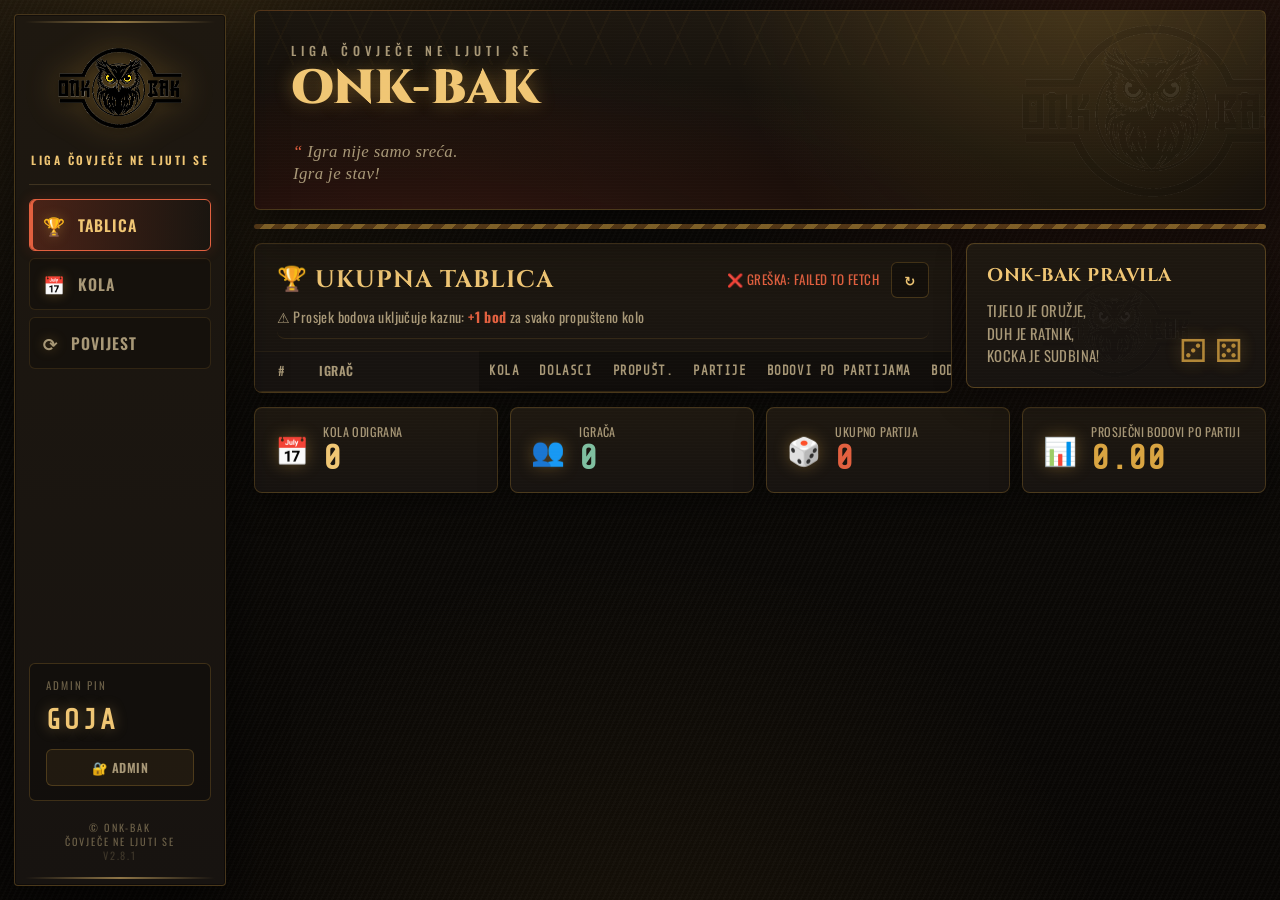
==== commit d1145814: "Add files via upload" ====
--- a/app.html
+++ b/app.html
@@ -7,7 +7,7 @@
   <meta http-equiv="Pragma" content="no-cache" />
   <meta http-equiv="Expires" content="0" />
   <title>ONK-BAK · Liga Čovječe ne ljuti se</title>
-  <link rel="stylesheet" href="style.css?v=2-8-0" />
+  <link rel="stylesheet" href="style.css?v=2-8-1" />
   <link rel="preconnect" href="https://fonts.googleapis.com">
   <link rel="stylesheet" href="https://fonts.googleapis.com/css2?family=Oswald:wght@300;400;600;700&family=Cinzel:wght@600;700;900&family=Share+Tech+Mono&display=swap" />
 </head>
@@ -162,6 +162,6 @@
   <div class="modal-overlay" id="playerModal"><div class="modal-box"><button class="modal-close" id="modalClose">✕</button><div id="playerModalContent"></div></div></div>
   <div class="modal-overlay" id="adminModal"><div class="modal-box admin-modal-box"><button class="modal-close" id="adminModalClose">✕</button><div class="modal-icon">🔐</div><h3>ADMIN PRIJAVA</h3><input type="password" id="adminPinInput" class="form-input" placeholder="Unesite PIN..." maxlength="20" /><button class="btn btn-primary" id="adminPinSubmit">Prijava</button><p id="adminPinError" style="display:none;">⚠ Pogrešan PIN!</p></div></div>
   <div class="toast" id="toast"></div>
-  <script src="app.js?v=casino-v2-8-0"></script>
+  <script src="app.js?v=casino-v2-8-1"></script>
 </body>
 </html>
--- a/style.css
+++ b/style.css
@@ -435,21 +435,15 @@
   .brand-logo{width:104px}
 }
 
-/* ===== Glavna tablica: vodoravni slider uvijek vidljiv ===== */
-/* Tablica se pomiče unutar vlastitog okvira (lijevo-desno i gore-dolje), pa je slider
-   uvijek na dnu okvira, a zaglavlje ostaje fiksno na vrhu. */
-.leader-panel .scroll-container{
-  overflow:auto;
-  max-height:max(340px, calc(100vh - 300px));
-  scrollbar-gutter:stable;
-}
-.leader-panel .liga-table thead th{
-  position:sticky;top:0;z-index:6;background:var(--stone);
-}
-.leader-panel .liga-table thead th.sticky-col,
-.leader-panel .liga-table thead th.sticky-col2{z-index:8}
-.leader-panel .scroll-container::-webkit-scrollbar{height:14px;width:12px}
-.leader-panel .scroll-container::-webkit-scrollbar-track{background:rgba(0,0,0,.35)}
-.leader-panel .scroll-container::-webkit-scrollbar-thumb{background:rgba(217,164,65,.45);border-radius:8px;border:2px solid rgba(0,0,0,.35)}
-.leader-panel .scroll-container::-webkit-scrollbar-thumb:hover{background:rgba(217,164,65,.7)}
-.leader-panel .scroll-container{scrollbar-color:rgba(217,164,65,.5) rgba(0,0,0,.35)}
+/* ===== Vodoravni slider zalijepljen na dno ekrana (samo desktop preglednik) ===== */
+#stickyHScroll{
+  position:fixed;bottom:0;z-index:60;display:none;
+  overflow-x:scroll;overflow-y:hidden;height:16px;
+  background:rgba(12,9,6,.92);border-top:1px solid rgba(217,164,65,.25);
+  scrollbar-color:rgba(217,164,65,.55) rgba(0,0,0,.4);
+}
+#stickyHScroll > div{height:1px}
+#stickyHScroll::-webkit-scrollbar{height:14px}
+#stickyHScroll::-webkit-scrollbar-track{background:rgba(0,0,0,.4)}
+#stickyHScroll::-webkit-scrollbar-thumb{background:rgba(217,164,65,.5);border-radius:8px;border:2px solid rgba(0,0,0,.4)}
+#stickyHScroll::-webkit-scrollbar-thumb:hover{background:rgba(217,164,65,.75)}
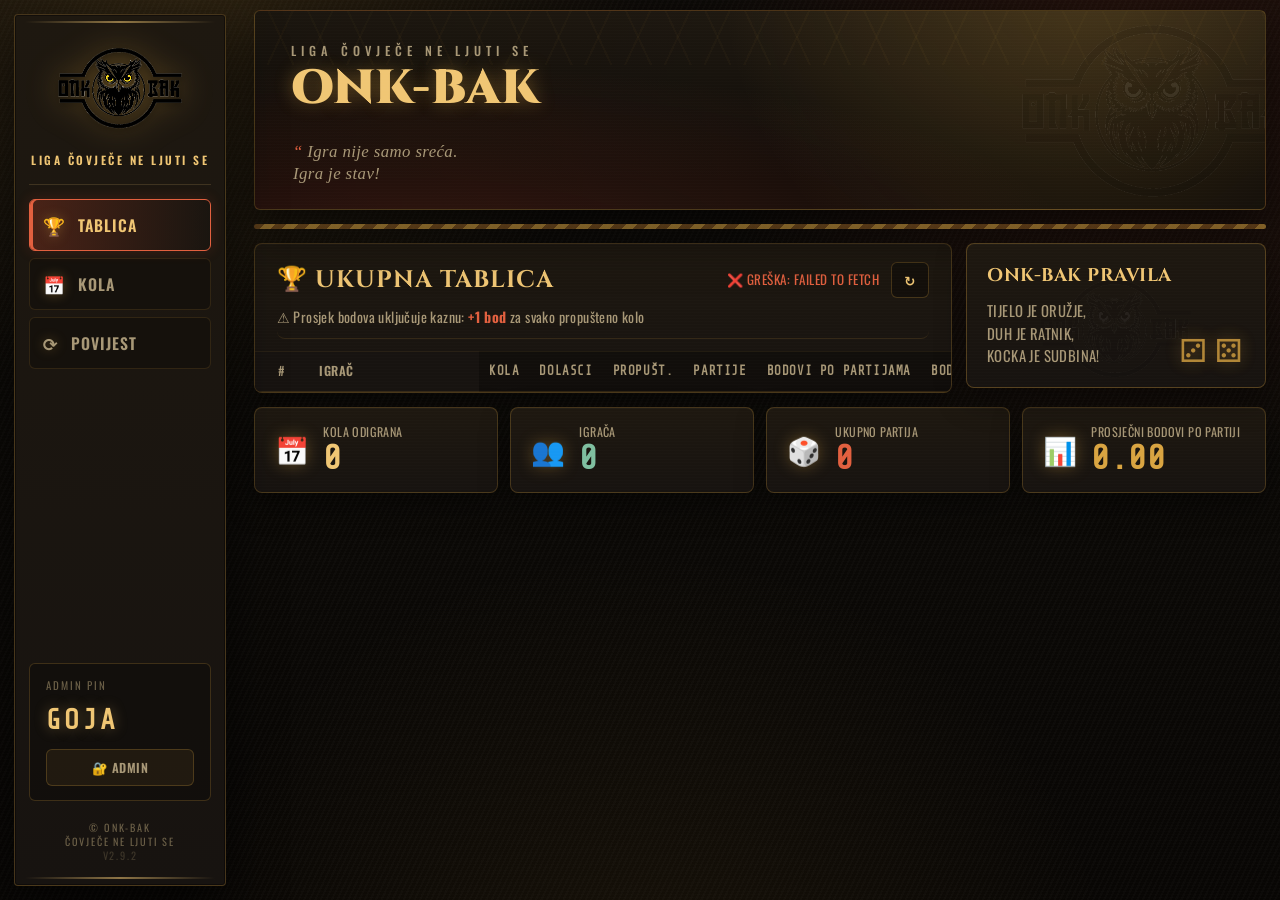
==== commit c09e52db: "Add files via upload" ====
--- a/app.html
+++ b/app.html
@@ -162,6 +162,6 @@
   <div class="modal-overlay" id="playerModal"><div class="modal-box"><button class="modal-close" id="modalClose">✕</button><div id="playerModalContent"></div></div></div>
   <div class="modal-overlay" id="adminModal"><div class="modal-box admin-modal-box"><button class="modal-close" id="adminModalClose">✕</button><div class="modal-icon">🔐</div><h3>ADMIN PRIJAVA</h3><input type="password" id="adminPinInput" class="form-input" placeholder="Unesite PIN..." maxlength="20" /><button class="btn btn-primary" id="adminPinSubmit">Prijava</button><p id="adminPinError" style="display:none;">⚠ Pogrešan PIN!</p></div></div>
   <div class="toast" id="toast"></div>
-  <script src="app.js?v=casino-v2-8-1"></script>
+  <script src="app.js?v=casino-v2-9-2"></script>
 </body>
 </html>
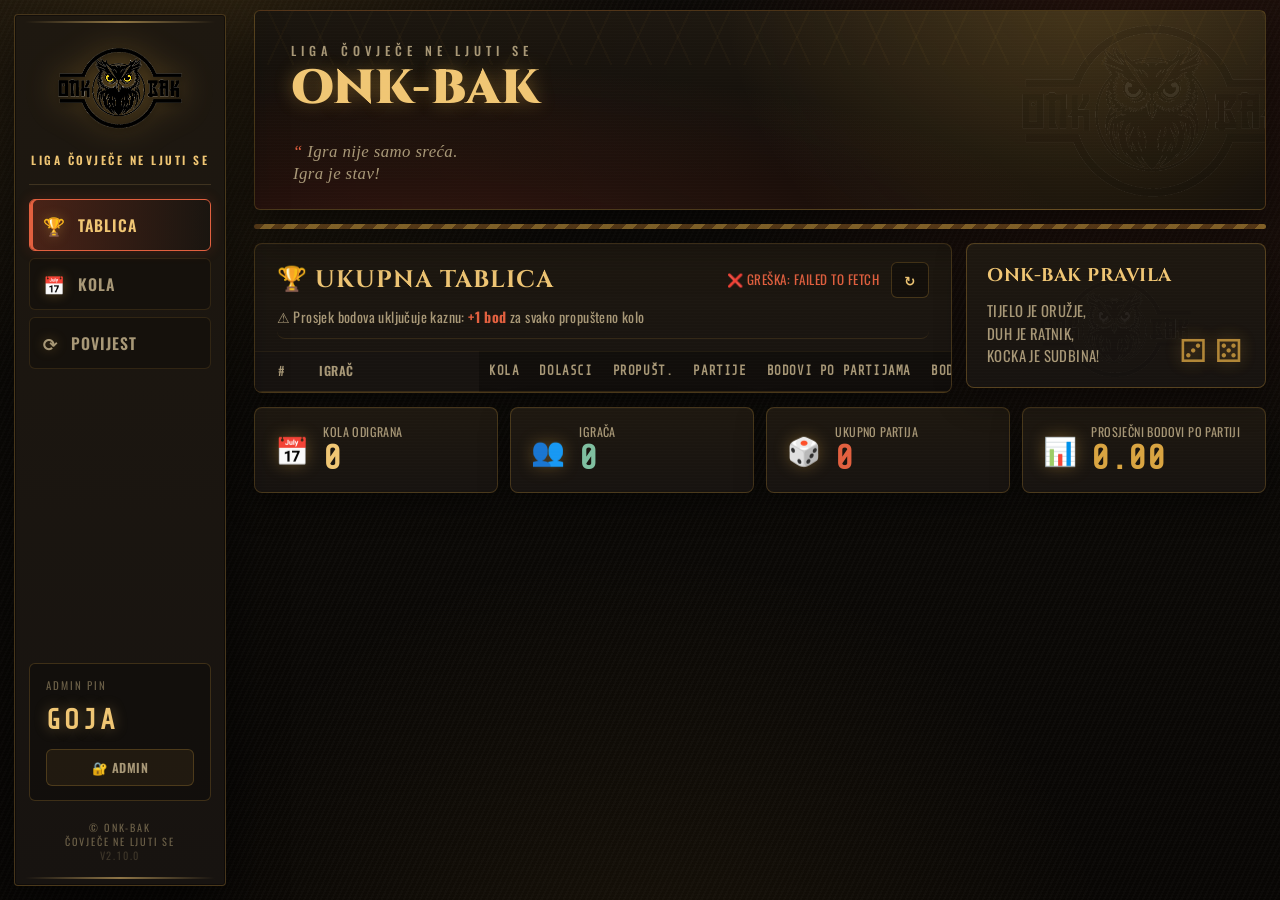
==== commit 5da87be9: "Add files via upload" ====
--- a/app.html
+++ b/app.html
@@ -162,6 +162,6 @@
   <div class="modal-overlay" id="playerModal"><div class="modal-box"><button class="modal-close" id="modalClose">✕</button><div id="playerModalContent"></div></div></div>
   <div class="modal-overlay" id="adminModal"><div class="modal-box admin-modal-box"><button class="modal-close" id="adminModalClose">✕</button><div class="modal-icon">🔐</div><h3>ADMIN PRIJAVA</h3><input type="password" id="adminPinInput" class="form-input" placeholder="Unesite PIN..." maxlength="20" /><button class="btn btn-primary" id="adminPinSubmit">Prijava</button><p id="adminPinError" style="display:none;">⚠ Pogrešan PIN!</p></div></div>
   <div class="toast" id="toast"></div>
-  <script src="app.js?v=casino-v2-9-2"></script>
+  <script src="app.js?v=casino-v2-10-0"></script>
 </body>
 </html>
